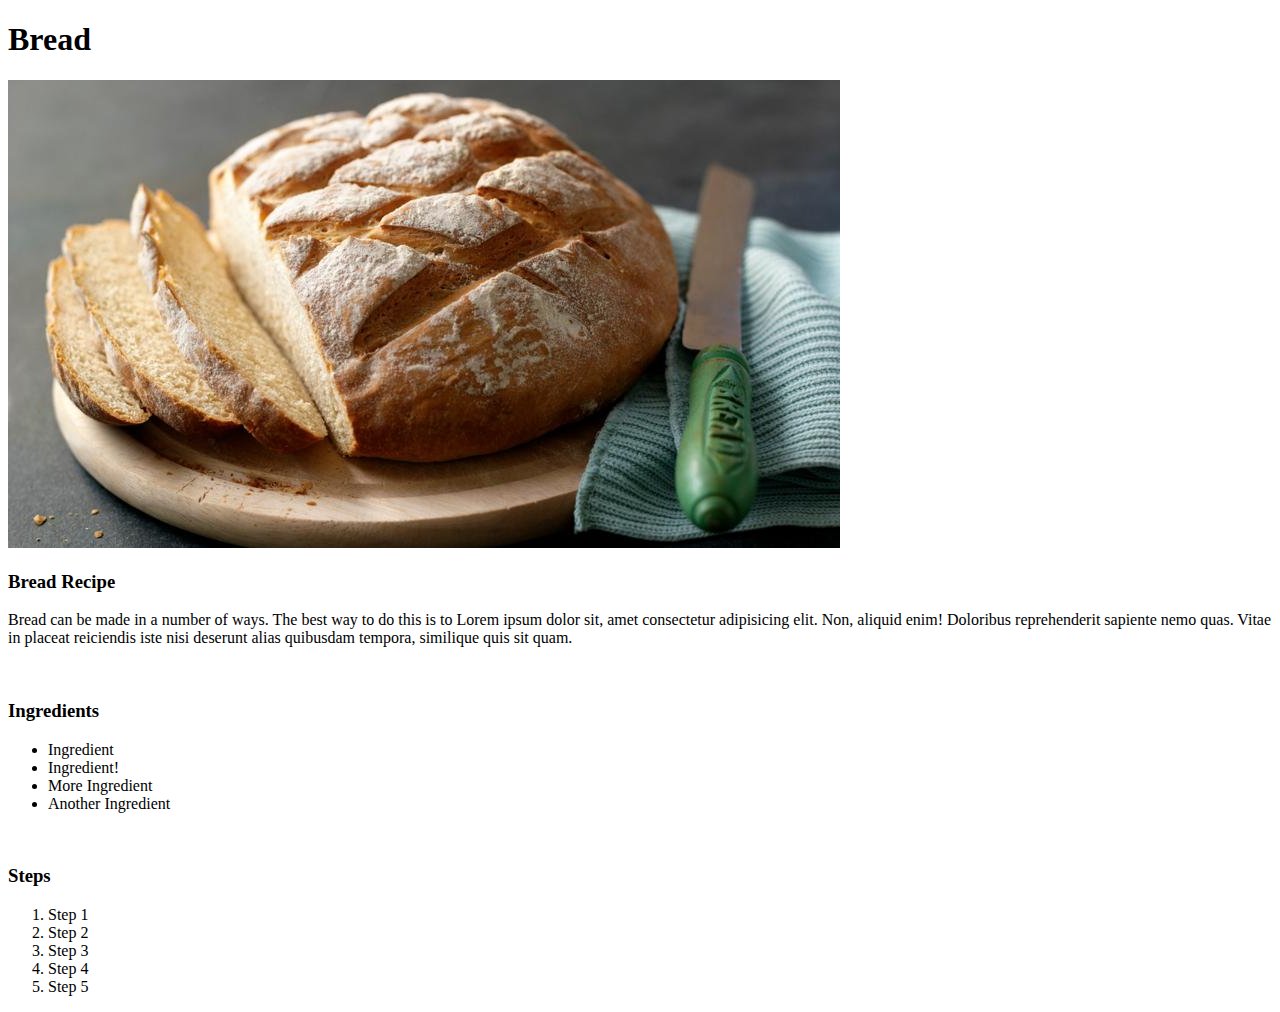
==== recipes/bread.html @ e5f2faec "Create index.html and following recipe pages" ====
<!DOCTYPE html>
<html lang="en">
<head>
    <meta charset="UTF-8">
    <meta name="viewport" content="width=device-width, initial-scale=1.0">
    <title>Bread Recipe</title>
</head>
<body>
    <h1>Bread</h1>
    <img src="../bread.jpg" alt="An image of bread.">
    <br>
    <h3>Bread Recipe</h3>
    <p>Bread can be made in a number of ways. The best way to do this is to Lorem ipsum dolor sit, amet consectetur adipisicing elit. Non, aliquid enim! Doloribus reprehenderit sapiente nemo quas. Vitae in placeat reiciendis iste nisi deserunt alias quibusdam tempora, similique quis sit quam.</p>
    <br>
    <h3>Ingredients</h3>
    <ul>
        <li>Ingredient</li>
        <li>Ingredient!</li>
        <li>More Ingredient</li>
        <li>Another Ingredient</li>
    </ul>
    <br>
    <h3>Steps</h3>
    <ol>
        <li>Step 1</li>
        <li>Step 2</li>
        <li>Step 3</li>
        <li>Step 4</li>
        <li>Step 5</li>
    </ol>
</body>
</html>
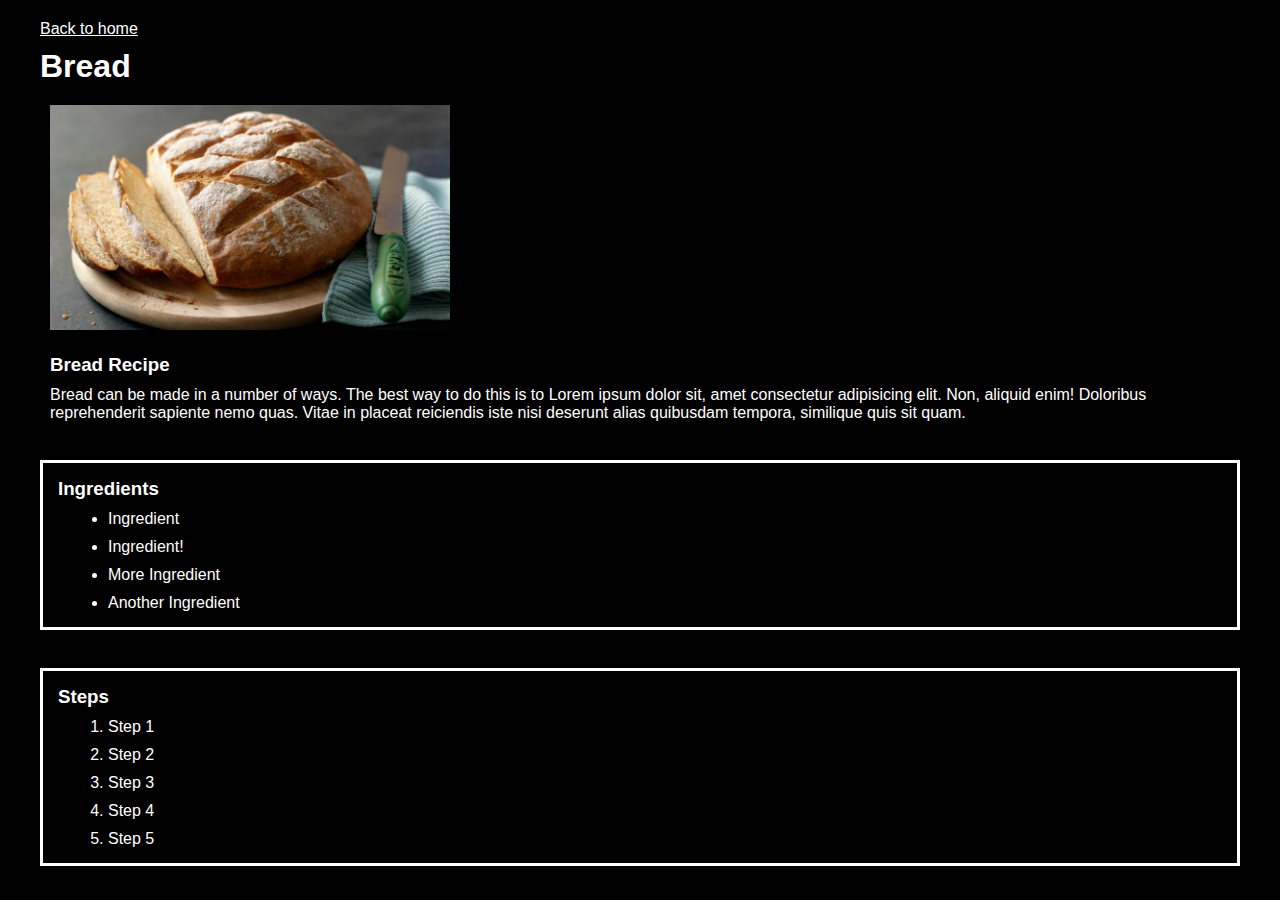
==== commit cb4ec011: "Restructure and created style.css" ====
--- a/recipes/bread.html
+++ b/recipes/bread.html
@@ -4,29 +4,39 @@
     <meta charset="UTF-8">
     <meta name="viewport" content="width=device-width, initial-scale=1.0">
     <title>Bread Recipe</title>
+    <link rel="stylesheet" href="../style.css">
 </head>
 <body>
-    <h1>Bread</h1>
-    <img src="../bread.jpg" alt="An image of bread.">
-    <br>
-    <h3>Bread Recipe</h3>
-    <p>Bread can be made in a number of ways. The best way to do this is to Lorem ipsum dolor sit, amet consectetur adipisicing elit. Non, aliquid enim! Doloribus reprehenderit sapiente nemo quas. Vitae in placeat reiciendis iste nisi deserunt alias quibusdam tempora, similique quis sit quam.</p>
-    <br>
-    <h3>Ingredients</h3>
-    <ul>
-        <li>Ingredient</li>
-        <li>Ingredient!</li>
-        <li>More Ingredient</li>
-        <li>Another Ingredient</li>
-    </ul>
-    <br>
-    <h3>Steps</h3>
-    <ol>
-        <li>Step 1</li>
-        <li>Step 2</li>
-        <li>Step 3</li>
-        <li>Step 4</li>
-        <li>Step 5</li>
-    </ol>
+    <div>
+        <a href="../index.html">Back to home</a>
+        <h1>Bread</h1>
+        <div>
+            <img class="mainimage" src="../images/bread.jpg" alt="An image of bread.">
+            <br>
+            <h3>Bread Recipe</h3>
+            <p>Bread can be made in a number of ways. The best way to do this is to Lorem ipsum dolor sit, amet consectetur adipisicing elit. Non, aliquid enim! Doloribus reprehenderit sapiente nemo quas. Vitae in placeat reiciendis iste nisi deserunt alias quibusdam tempora, similique quis sit quam.</p>
+        </div>
+        <br>
+        <div id="list">
+            <h3>Ingredients</h3>
+            <ul>
+                <li>Ingredient</li>
+                <li>Ingredient!</li>
+                <li>More Ingredient</li>
+                <li>Another Ingredient</li>
+            </ul>
+        </div>
+        <br>
+       <div id="list">
+        <h3>Steps</h3>
+        <ol>
+            <li>Step 1</li>
+            <li>Step 2</li>
+            <li>Step 3</li>
+            <li>Step 4</li>
+            <li>Step 5</li>
+        </ol>
+       </div>
+    </div>
 </body>
 </html>--- a/style.css
+++ b/style.css
@@ -0,0 +1,25 @@
+html {
+    background-color: black;
+}
+
+.mainimage {
+    height: auto;
+    width: 400px;
+    
+}
+
+* {
+    color:white;
+    font-family: 'Segoe UI', Verdana, sans-serif;
+    margin: 10px;
+}
+
+h1 {
+    font-weight: bold;
+}
+
+#list {
+    border-style: solid;
+    border-color: white;
+    padding: 5px;
+}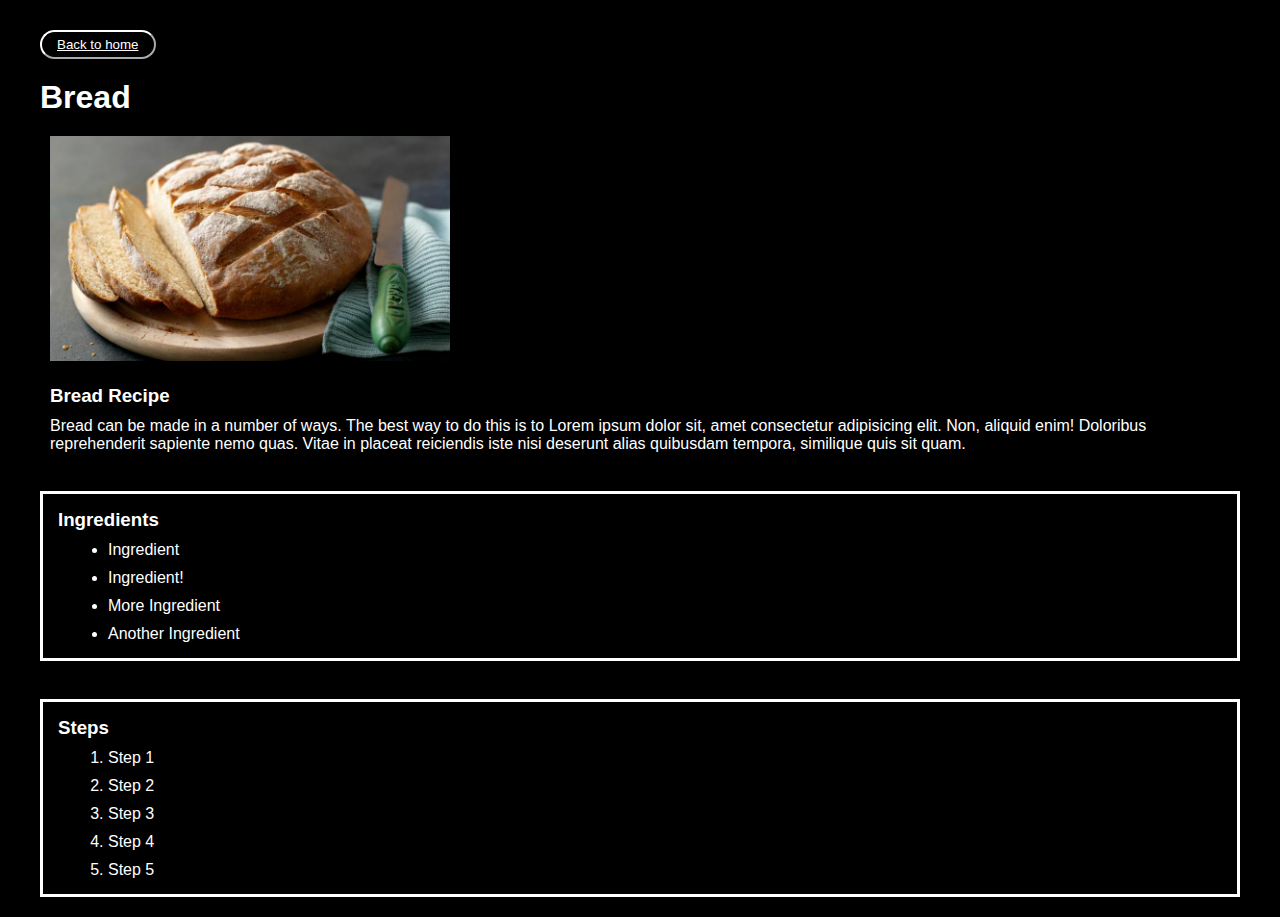
==== commit a037f296: "Add button styling to return home" ====
--- a/recipes/bread.html
+++ b/recipes/bread.html
@@ -8,7 +8,7 @@
 </head>
 <body>
     <div>
-        <a href="../index.html">Back to home</a>
+        <button><a href="../index.html">Back to home</a></button>
         <h1>Bread</h1>
         <div>
             <img class="mainimage" src="../images/bread.jpg" alt="An image of bread.">
--- a/style.css
+++ b/style.css
@@ -22,4 +22,12 @@
     border-style: solid;
     border-color: white;
     padding: 5px;
+}
+
+button {
+    padding:5px;
+    background-color:transparent;
+    border-radius: 20px;
+    border-color: white;
+    
 }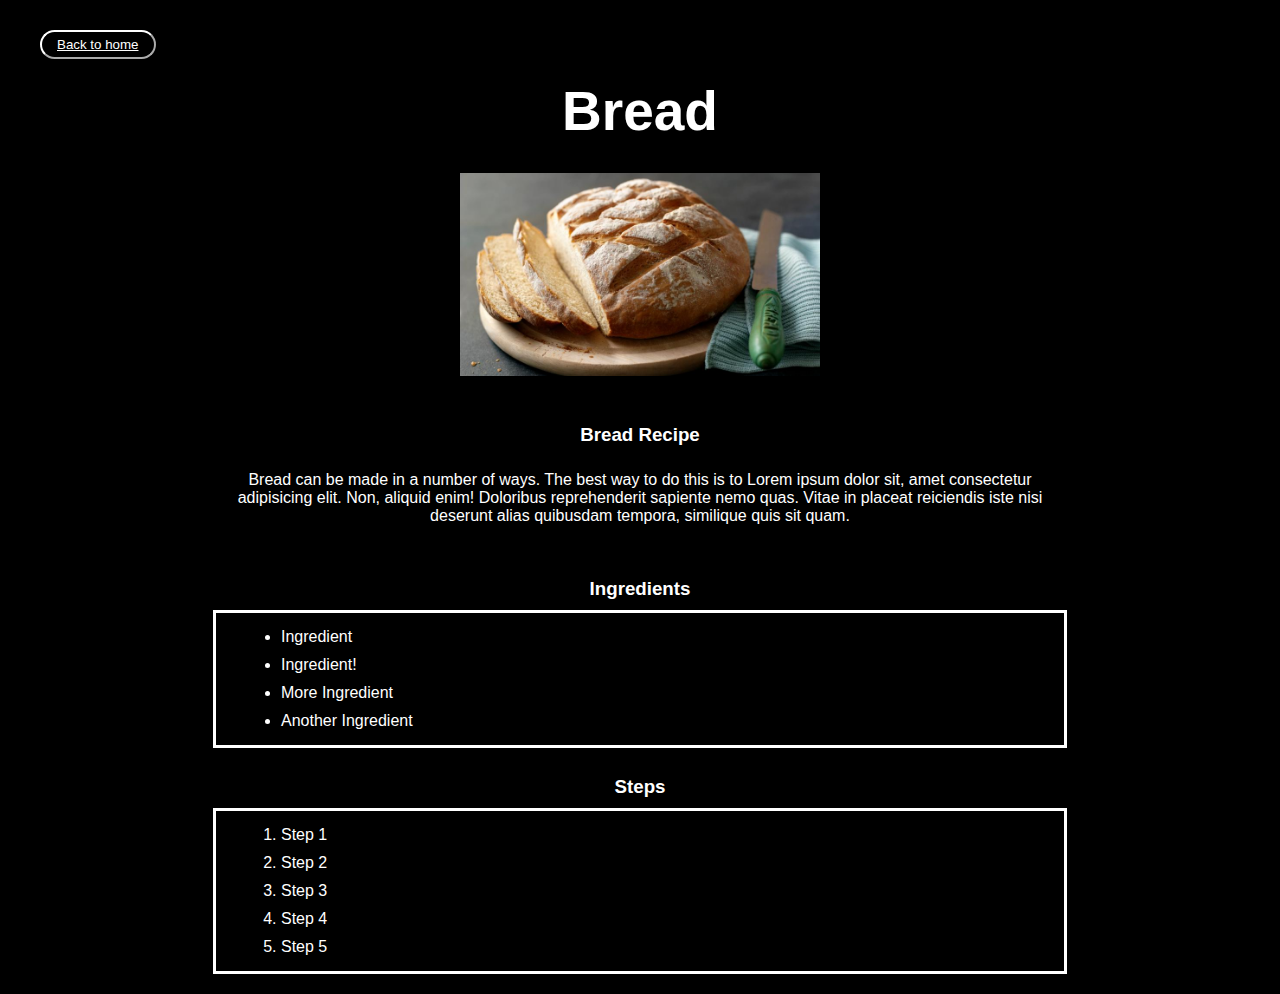
==== commit 867a83b4: "Edit CSS and use margins, box method thinking, etc" ====
--- a/recipes/bread.html
+++ b/recipes/bread.html
@@ -11,14 +11,16 @@
         <button><a href="../index.html">Back to home</a></button>
         <h1>Bread</h1>
         <div>
-            <img class="mainimage" src="../images/bread.jpg" alt="An image of bread.">
+            <img class="mainimage center" src="../images/bread.jpg" alt="An image of bread.">
             <br>
             <h3>Bread Recipe</h3>
-            <p>Bread can be made in a number of ways. The best way to do this is to Lorem ipsum dolor sit, amet consectetur adipisicing elit. Non, aliquid enim! Doloribus reprehenderit sapiente nemo quas. Vitae in placeat reiciendis iste nisi deserunt alias quibusdam tempora, similique quis sit quam.</p>
+            <div id="intro">
+                <p style="text-align: center">Bread can be made in a number of ways. The best way to do this is to Lorem ipsum dolor sit, amet consectetur adipisicing elit. Non, aliquid enim! Doloribus reprehenderit sapiente nemo quas. Vitae in placeat reiciendis iste nisi deserunt alias quibusdam tempora, similique quis sit quam.</p>
+            </div>
         </div>
         <br>
+        <h3>Ingredients</h3>
         <div id="list">
-            <h3>Ingredients</h3>
             <ul>
                 <li>Ingredient</li>
                 <li>Ingredient!</li>
@@ -27,8 +29,8 @@
             </ul>
         </div>
         <br>
+        <h3>Steps</h3>  
        <div id="list">
-        <h3>Steps</h3>
         <ol>
             <li>Step 1</li>
             <li>Step 2</li>
--- a/style.css
+++ b/style.css
@@ -1,11 +1,25 @@
 html {
     background-color: black;
+    box-sizing: border-box;
 }
+*,
+*::before,
+*::after {
+  box-sizing: inherit;
+}
+
+.center {
+    display: block;
+    margin-left: auto;
+    margin-right: auto;
+    width: 50%;
+  }
 
 .mainimage {
     height: auto;
     width: 400px;
-    
+    margin: 0 auto;
+    padding: 20px;
 }
 
 * {
@@ -16,12 +30,23 @@
 
 h1 {
     font-weight: bold;
+    font-size: 55px;
+    text-align: center;
+}
+
+h3 {
+    justify-content: center;
+    text-align: center;
 }
 
 #list {
     border-style: solid;
     border-color: white;
     padding: 5px;
+    width: auto;
+    margin: auto;
+    justify-content: center;
+    width: 70%;
 }
 
 button {
@@ -30,4 +55,29 @@
     border-radius: 20px;
     border-color: white;
     
+}
+
+#index-listing {
+    display: inline;
+    border-style: solid;
+    border-color: white;
+    padding: 5px;
+    width: 20%;
+    text-align: center;
+    float: left;
+}
+
+#index-listing-parent {
+    display: flex;
+    width: auto;
+    text-align: center;
+    justify-content: center;
+}
+
+#intro {
+    padding: 5px;
+    width: auto;
+    margin: auto;
+    justify-content: center;
+    width: 70%;
 }